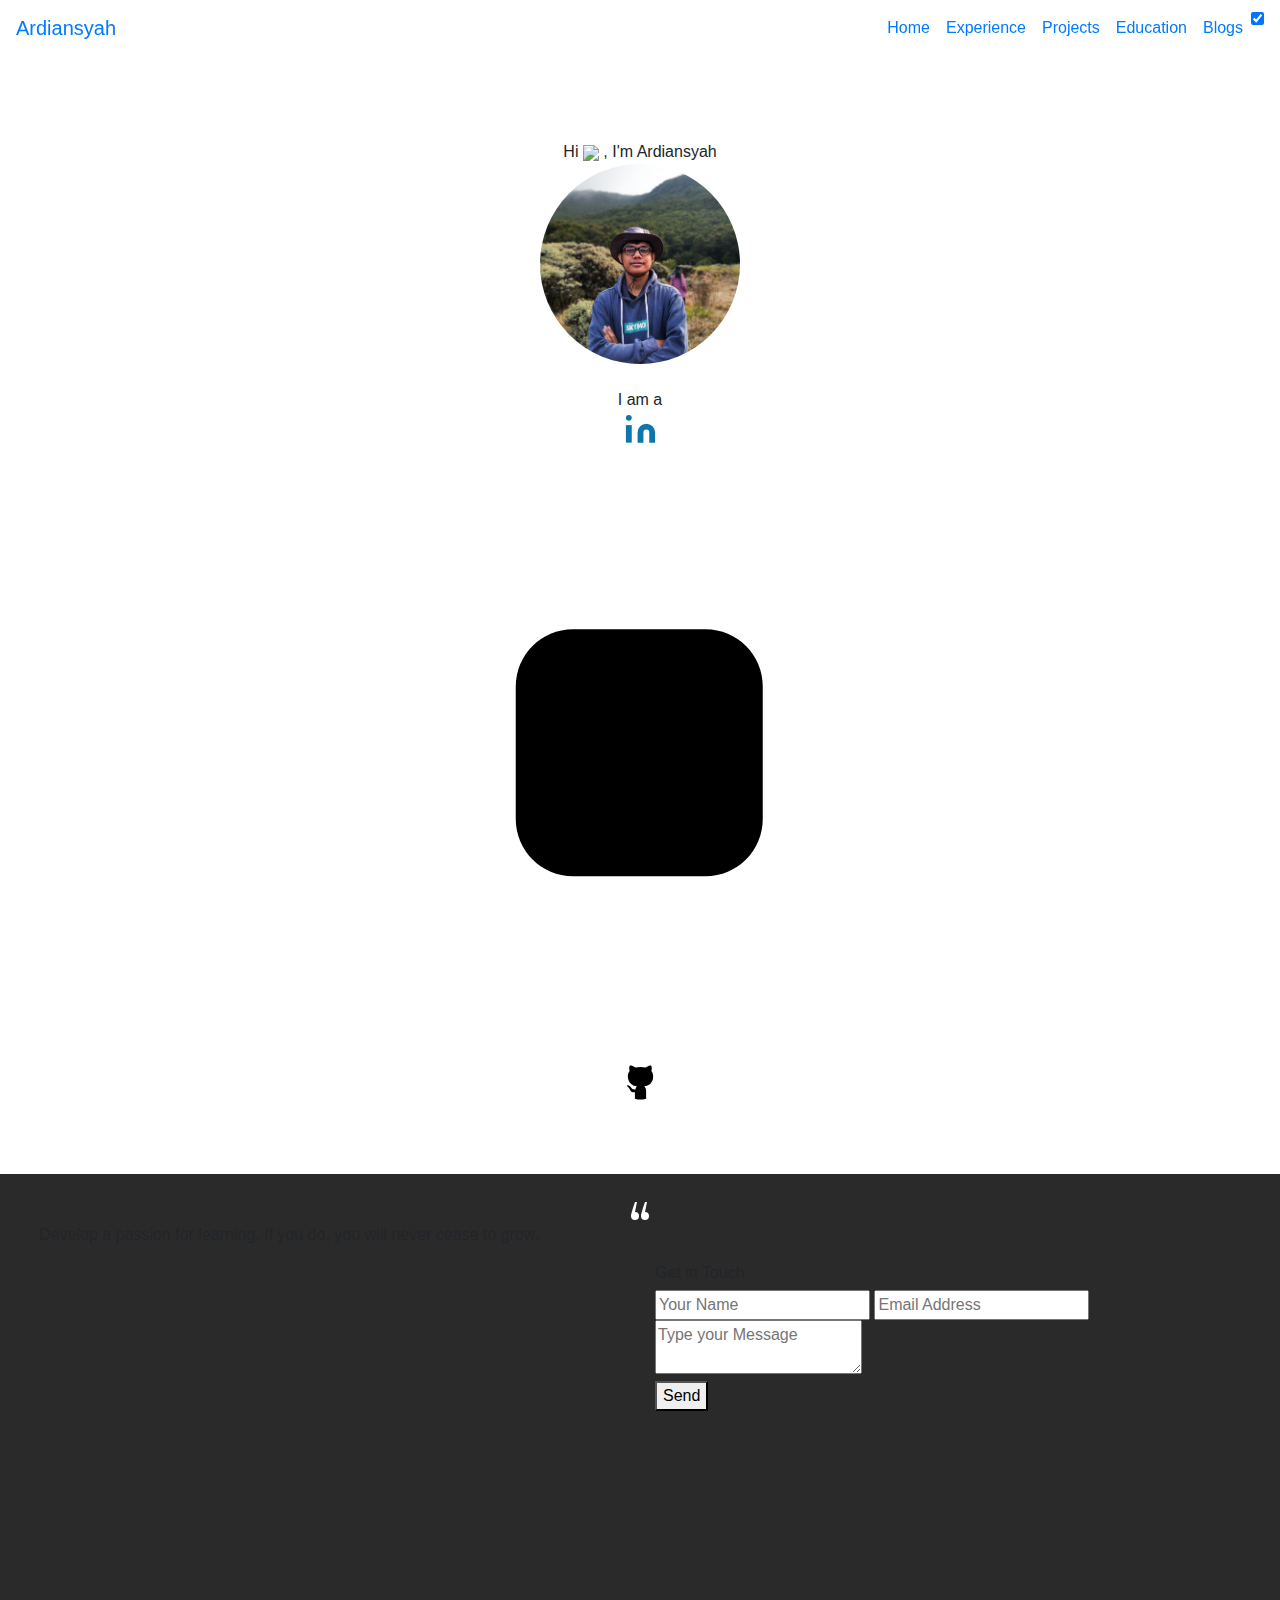
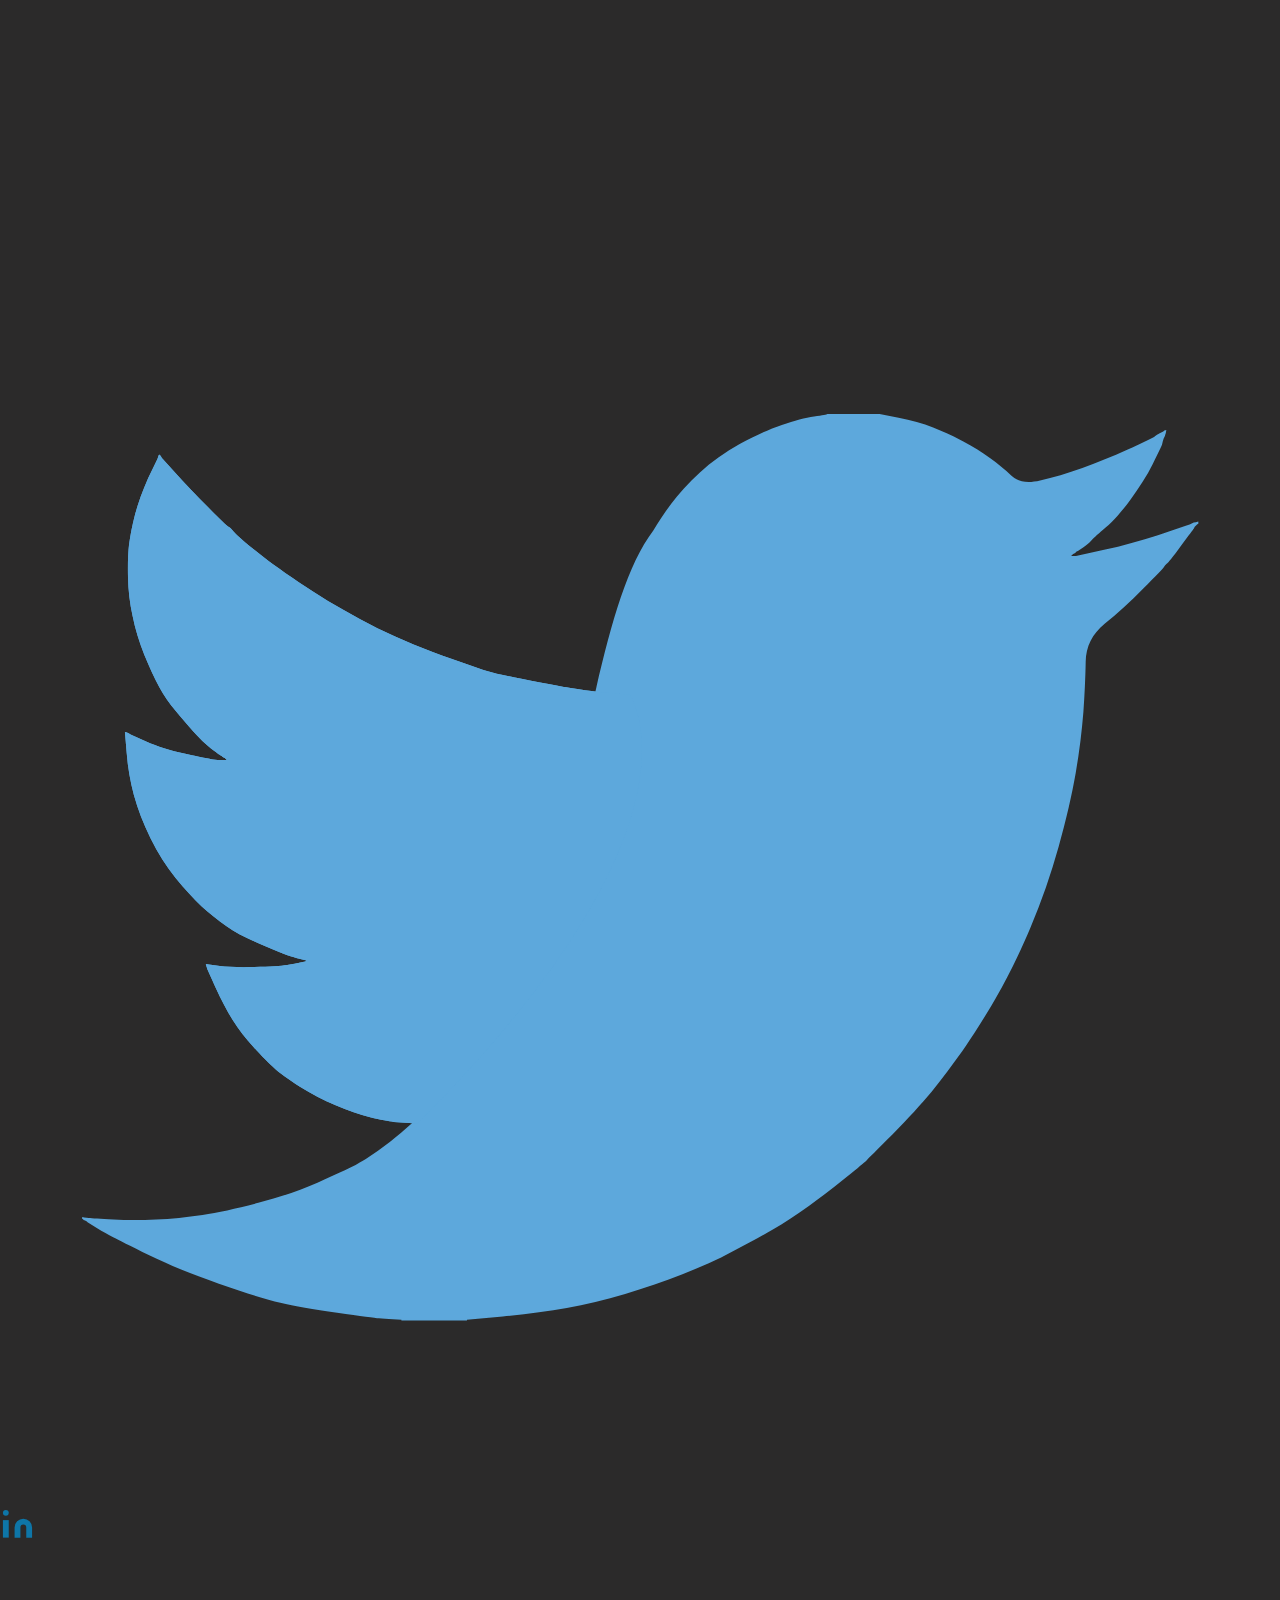
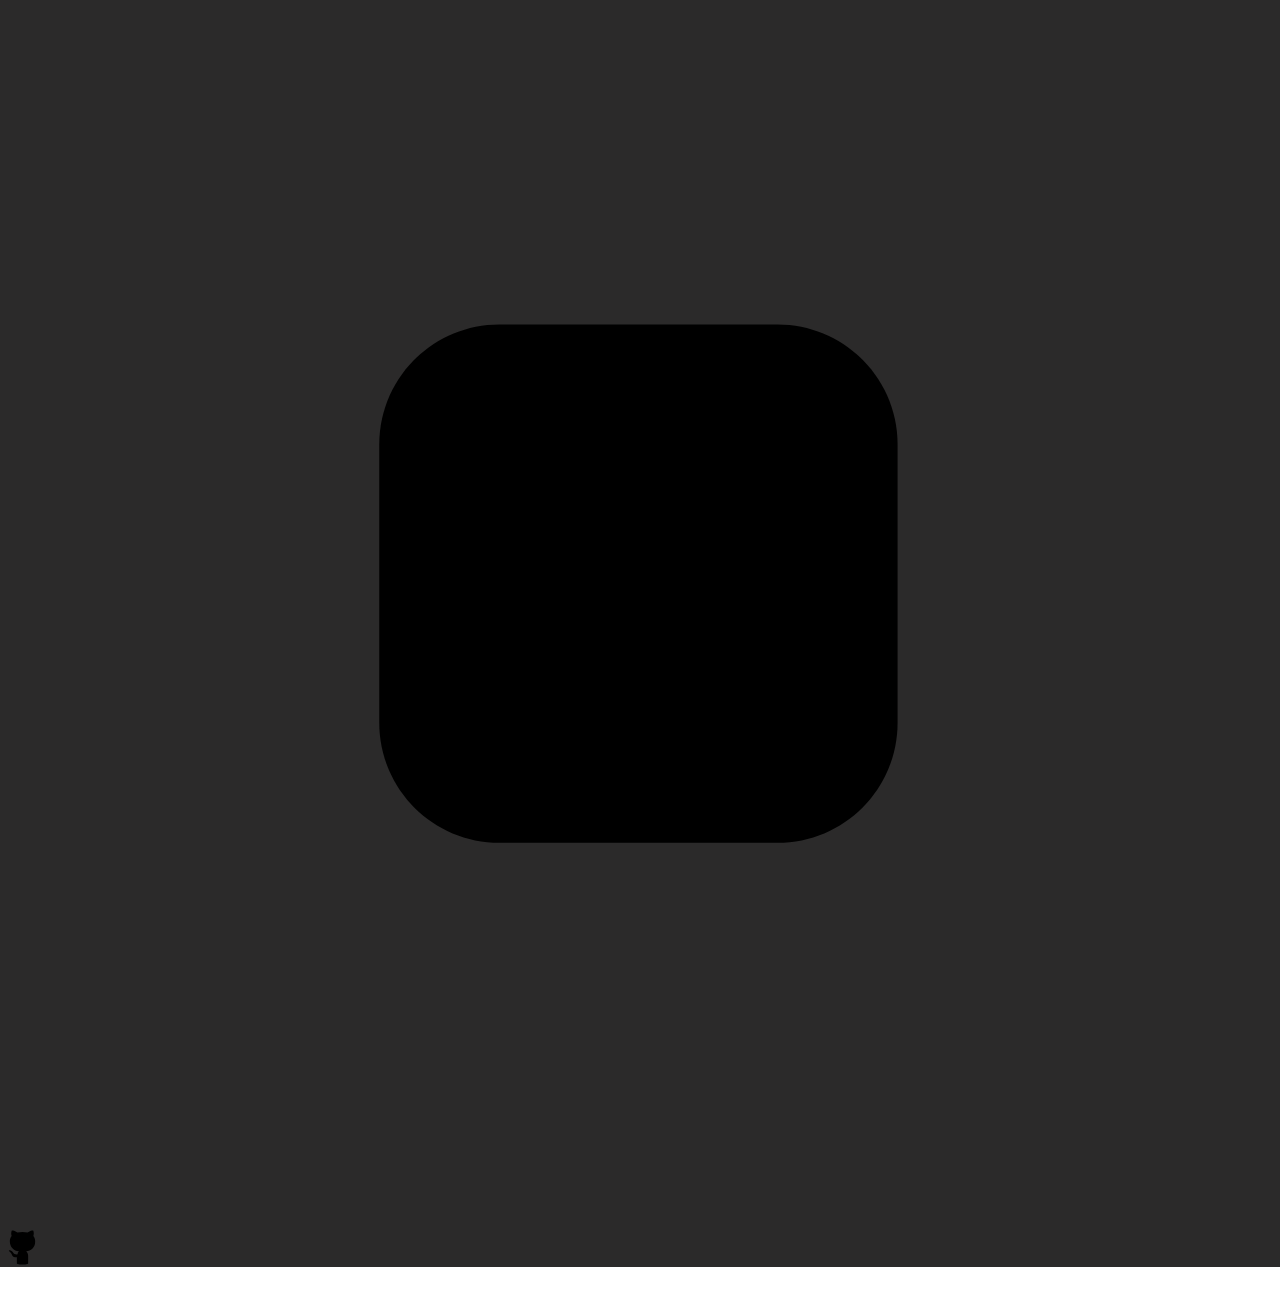
==== index.html @ 1f2e2c2a "ngedit bebrapa file" ====
<!DOCTYPE html>
<html lang="en" light-mode="dark">

<head>
    <title>Ardiansyah | Home</title>
    <meta charset="UTF-8">
    <meta name="viewport" content="width=device-width, initial-scale=1.0">
    <meta name="keywords" content="free portfolio template,portfolio template, portfolio website template, open source, open sourcing, contributing to open source" />
    <meta name="description" content="This project serves free and beautiful portfolio template for everyone. Anyone can showcase their work including moocs, education, projects, experience,etc. to the world." />
    <!-- Robot.txt -->
    <meta name="robots" content="index,follow" />
    <meta name="Googlebot" content="index,follow" />
    <meta name="AdsBot-Google" content="index,follow" />
    <meta property="og:site_name" content="https://portfolio.smaranjitghose.codes/">
    <meta property="og:title" content="Ardiansyah | Home">
    <meta property="og:description" content="This project serves free and beautiful portfolio template for everyone. Anyone can showcase their work including moocs, education, projects, experience,etc. to the world.">
    <meta property="og:type" content="website">
    <meta property="og:url" content="https://portfolio.smaranjitghose.codes/">
    <meta name="twitter:card" content="summary">
    <meta name="twitter:site" content="https://portfolio.smaranjitghose.codes/">
    <meta name="application-name" content="Ardiansyah | Home" />
    <meta name="apple-mobile-web-app-title" content="Ardiansyah | Home" />
    <meta name="summary" content="An open source project aimed at providing free and beautiful templates to everyone for building their portfolio websites and showcase their work to the world." />
    <!--For Dark/Light mode Toggle-->
    <script src="https://code.iconify.design/1/1.0.4/iconify.min.js"></script>
    <!--Import Google Icon Font-->
    <link rel="stylesheet" href="https://maxcdn.bootstrapcdn.com/bootstrap/4.5.0/css/bootstrap.min.css" />
    <link href="https://fonts.googleapis.com/css2?family=Poppins:wght@200;300&display=swap" rel="stylesheet">
    <script src='https://kit.fontawesome.com/a076d05399.js'></script>
    <link rel="stylesheet" href="assets/css/preloader.css">
    <link rel="stylesheet" href="assets/css/home.css">
    <link rel="stylesheet" href="assets/css/style.css">
    <!-- Favicon -->
    <link id='favicon' rel="shortcut icon" href="assets/images/dp_ardiansyah.jpg" type="image/x-png">
    <!-- Font awesome icons -->
    <link rel="stylesheet" href="https://cdnjs.cloudflare.com/ajax/libs/font-awesome/5.15.1/css/all.min.css" integrity="sha512-+4zCK9k+qNFUR5X+cKL9EIR+ZOhtIloNl9GIKS57V1MyNsYpYcUrUeQc9vNfzsWfV28IaLL3i96P9sdNyeRssA==" crossorigin="anonymous" />
    <link rel="stylesheet" href="https://cdn.jsdelivr.net/gh/jpswalsh/academicons@1/css/academicons.min.css">
    <script defer src="./assets/js/dynamicTitle.js"></script>
    <!-- Global site tag (gtag.js) - Google Analytics -->
    <script async src="https://www.googletagmanager.com/gtag/js?id=G-M11CMZ12Q"></script>
    <script>
        window.dataLayer = window.dataLayer || [];
        function gtag(){dataLayer.push(arguments);}
        gtag('js', new Date());

        gtag('config', 'G-M11CMZ12Q');
    </script>
</head>

<body class="no-scroll-preload">
    <!-- loader -->
    <div class="loader-container">
        <div class="atom">
            <div class="electron"></div>
            <div class="electron-alpha"></div>
            <div class="electron-omega"></div>
        </div>
    </div>

    <!--Dynamic Nav Bar-->

    <!--Particles effect-->
    <div id="home">
        <section class="center">
            <div id="particles-js"></div>
        </section>
    </div>
    <center>
        <!-- Home Section -->
        <div class="text col-sm-6" style="margin-top: 140px;">Hi <span class="wave"><img src="assets/images/Hand.gif" width="35px"></span>&nbsp;, I'm <span class="header">Ardiansyah</span>
            <div class="center">
                <div>
                    <img src="assets/images/ardiansyah-profile.jpg" alt="" class="rounded-circle" height="200" width="200">
                </div>
                <br/>
                <span style="display: inline;">I am a <span class="animated-text"
                    data-words="Fullstack Developer, Network Adminstrator, UI/UX Designer, IT Support"></span>
                </span>
                <div>
                    <div class="social-icons">

                        <a class="socialicon linkedin" href="https://www.linkedin.com/in/ardiansyah-ardiansyah-232144207/" target="_blank" rel="author">
                            <svg class="linkedin-icon" xmlns="http://www.w3.org/2000/svg" width="35" viewBox="0 0 24 24" fill="#0e76a8" stroke-width="1" stroke-linecap="round" stroke-linejoin="round" class="feather feather-linkedin">
                                <path d="M16 8a6 6 0 0 1 6 6v7h-4v-7a2 2 0 0 0-2-2 2 2 0 0 0-2 2v7h-4v-7a6 6 0 0 1 6-6z"></path>
                                <rect x="2" y="9" width="4" height="12"></rect>
                                <circle cx="4" cy="4" r="2"></circle>
                            </svg>
                        </a>

                        <a class="socialicon instagram" href="https://www.instagram.com/ardi.ansyahh3/?hl=id" target="_blank" rel="author">
                            <!-- svg code for instagram icon -->
                            <svg class="instagram-icon" x="0px" y="0px" viewBox="0 0 202.5 202.5" style="enable-background:new 0 0 202.5 202.5;">
                                <circle id="littleCircle" class="st0" cx="101" cy="101.5" r="18.9" />
                                <circle id="shutter" class="st0" cx="101" cy="101.5" r="8" />
                                <circle id="lens" class="st0" cx="125.5" cy="78.6" r="2.9" />
                                <path id="camera" class="st0" d="M79,60.5h44c10.5,0,19,8.5,19,19v44c0,10.5-8.5,19-19,19H79c-10.5,0-19-8.5-19-19v-44
                                                                                                        C60,69,68.5,60.5,79,60.5z" />
                            </svg>
                        </a>

                        <a class="socialicon github" href="https://github.com/ardiansyah232003" target="_blank" rel="author">
                            <!-- SVG code for Github icon -->
                            <svg class="github-icon" width="45px" height="45px" viewBox="0 0 300 300">
                                <!-- body -->
                                <path id="body" d="M112.5,234.4v43.1c24.5,7.5,50.5,7.5,75,0V225c-0.4-11.1-4.9-21.6-12.7-29.6c30-3.4,59.5-23.5,59.5-64.1
                                                            c0.9-13.9-3.3-27.7-11.8-38.7c4.1-11.6,3.7-24.4-1.3-35.7c0,0-11.2-3.7-37.5,13.8c-22.1-6.1-45.3-6.1-67.4,0
                                                            C90.6,53.3,78.9,56.8,78.9,56.8c-5,11.3-5.4,24.1-1.3,35.7c-8.5,11.1-12.7,24.8-11.9,38.7c0.2,33.8,26.4,61.8,60.2,64.1
                                                            c-5,4.7-8.1,11.1-8.6,18" />
                                <!-- arm                             -->
                                <path id="arm" d="M125.2,213.4c-13.9,7.8-31.5,2.8-39.3-11.2c-4.3-7.7-12-12.8-20.7-13.8c-11.2,0-4.6,6.4,0,9.4
                                                            c6,5.1,10.8,11.5,13.8,18.8c2.9,7.4,7.7,24.1,41.5,17.8" />
                            </svg>
                        </a>
                    </div>
                </div>
            </div>
        </div>
    </center>

    <br><br><br>
    <!-- Dynamic footer section -->
    <script src="https://code.jquery.com/jquery-3.5.1.min.js" integrity="sha256-9/aliU8dGd2tb6OSsuzixeV4y/faTqgFtohetphbbj0=" crossorigin="anonymous"></script>

    <!-- Google Analytics -->
    <script async src="https://www.googletagmanager.com/gtag/js?id=G-G6D61F5TL4"></script>
    <!-- Fetching our Google Tag Manager -->

    <!--JavaScript at end of body for optimized loading-->
    <script src="assets/js/app.js"></script>
    <script src="https://cdnjs.cloudflare.com/ajax/libs/popper.js/1.12.9/umd/popper.min.js" integrity="sha384-ApNbgh9B+Y1QKtv3Rn7W3mgPxhU9K/ScQsAP7hUibX39j7fakFPskvXusvfa0b4Q" crossorigin="anonymous"></script>
    <script src="https://maxcdn.bootstrapcdn.com/bootstrap/4.0.0/js/bootstrap.min.js" integrity="sha384-JZR6Spejh4U02d8jOt6vLEHfe/JQGiRRSQQxSfFWpi1MquVdAyjUar5+76PVCmYl" crossorigin="anonymous"></script>
    <script src='https://cdnjs.cloudflare.com/ajax/libs/particles.js/2.0.0/particles.min.js'></script>
    <script src="assets/js/particle.js"></script>

</body>

</html>
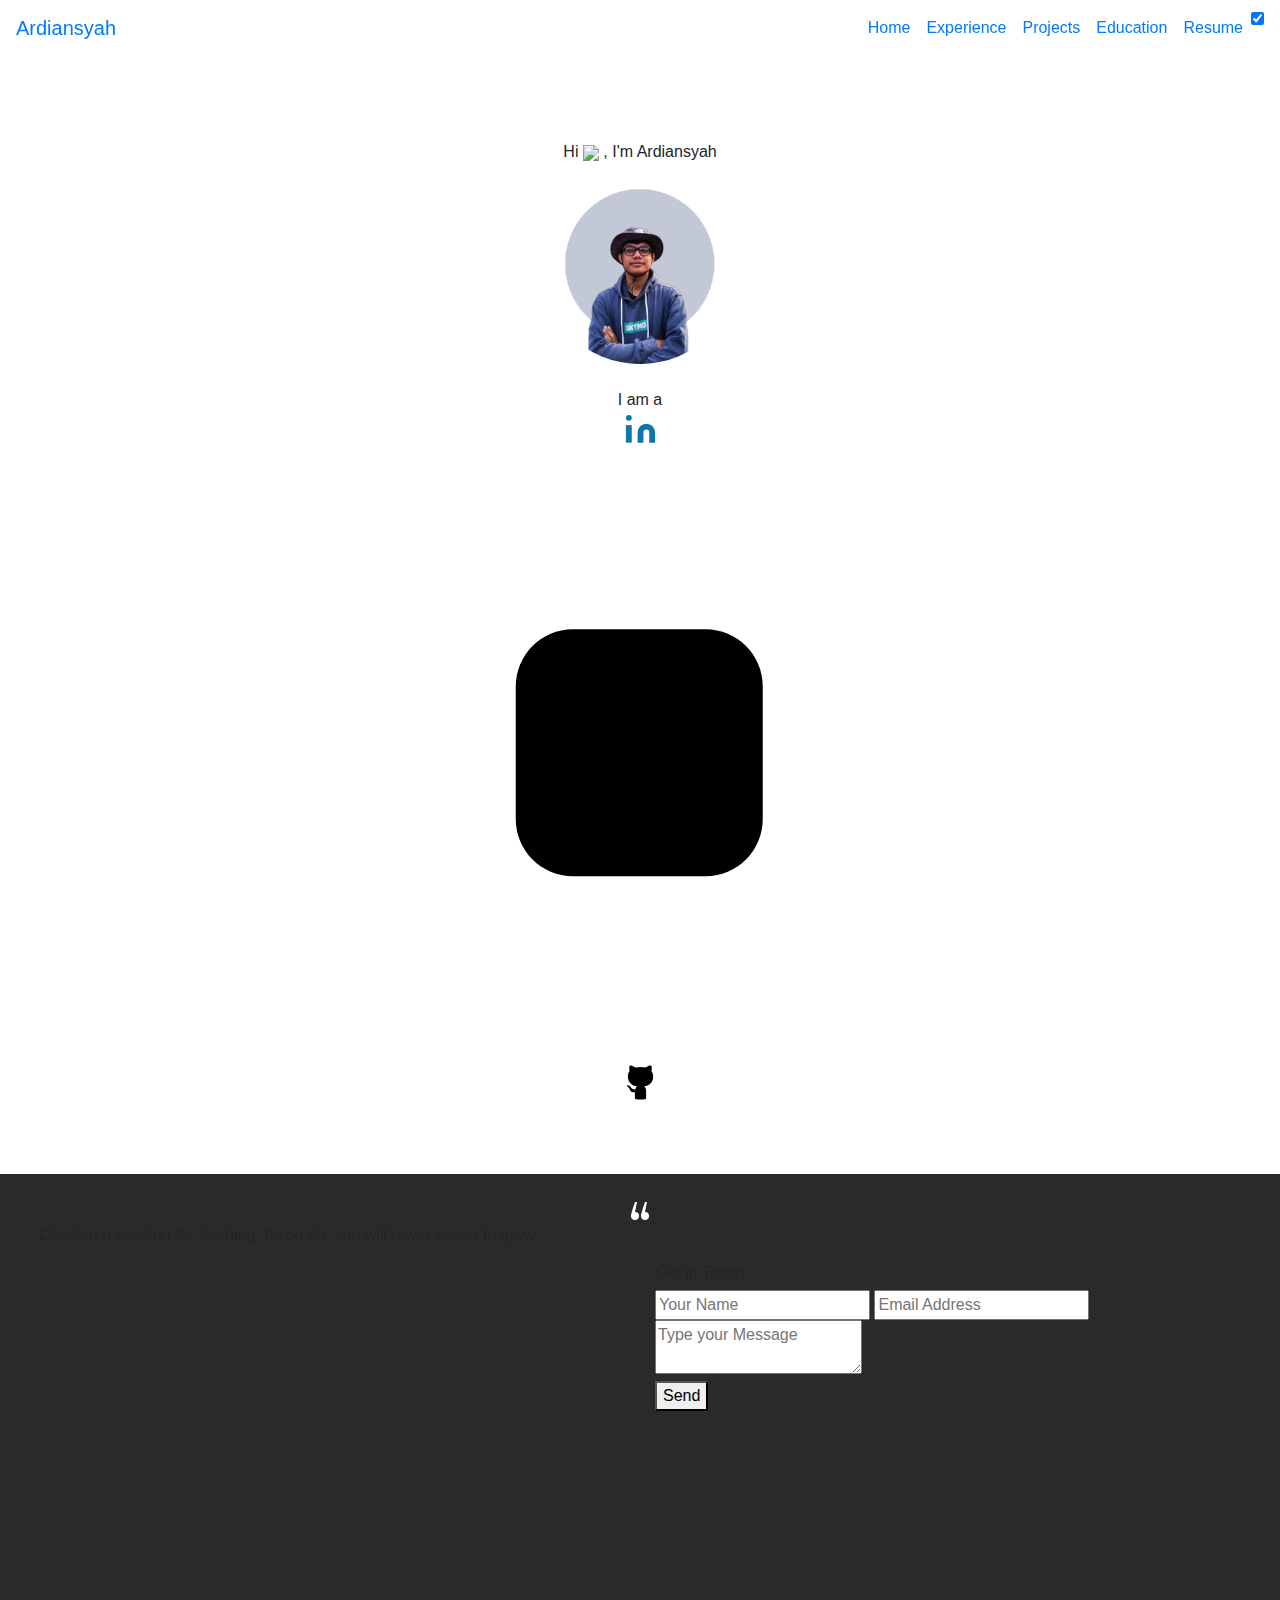
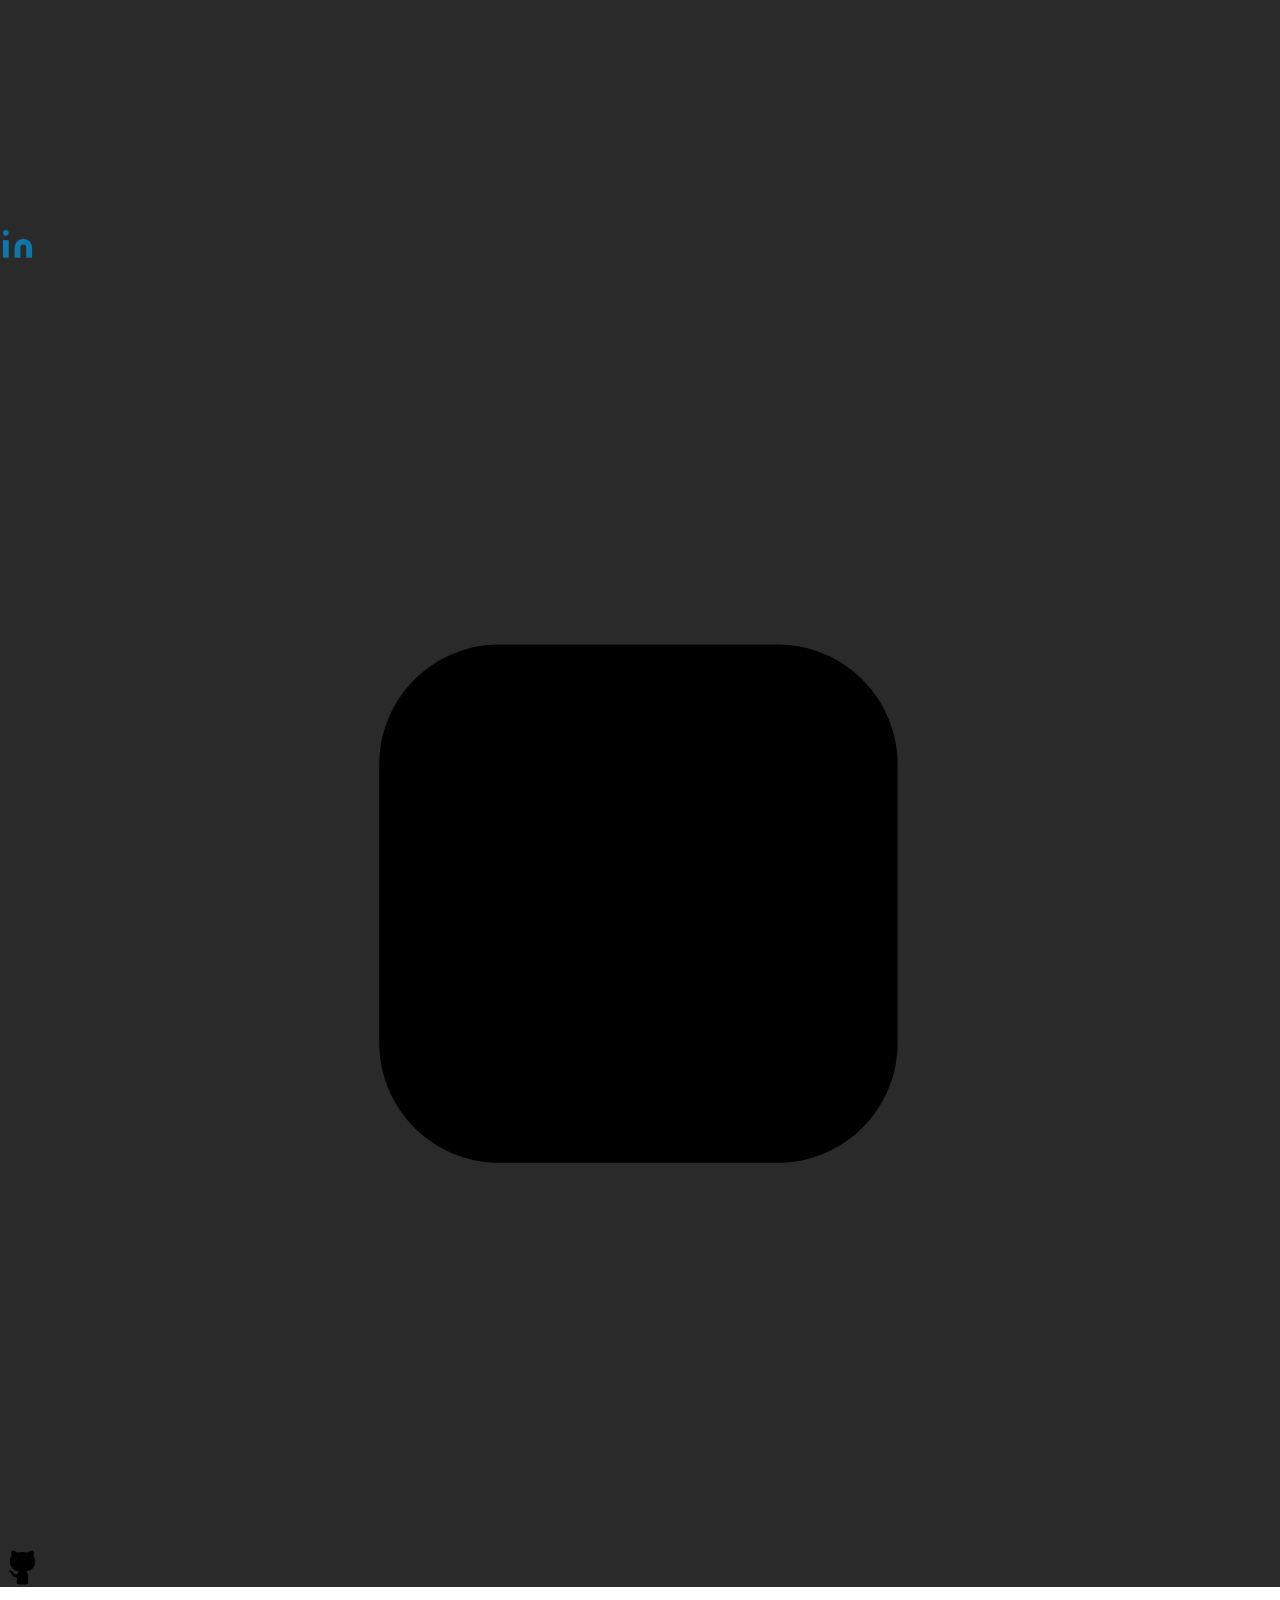
==== commit 6778859d: "ngubah profile portfolio" ====
--- a/index.html
+++ b/index.html
@@ -31,7 +31,7 @@
     <link rel="stylesheet" href="assets/css/home.css">
     <link rel="stylesheet" href="assets/css/style.css">
     <!-- Favicon -->
-    <link id='favicon' rel="shortcut icon" href="assets/images/dp_ardiansyah.jpg" type="image/x-png">
+    <link id='favicon' rel="shortcut icon" href="assets/images/profile-me4.png" type="image/x-png">
     <!-- Font awesome icons -->
     <link rel="stylesheet" href="https://cdnjs.cloudflare.com/ajax/libs/font-awesome/5.15.1/css/all.min.css" integrity="sha512-+4zCK9k+qNFUR5X+cKL9EIR+ZOhtIloNl9GIKS57V1MyNsYpYcUrUeQc9vNfzsWfV28IaLL3i96P9sdNyeRssA==" crossorigin="anonymous" />
     <link rel="stylesheet" href="https://cdn.jsdelivr.net/gh/jpswalsh/academicons@1/css/academicons.min.css">
@@ -70,7 +70,7 @@
         <div class="text col-sm-6" style="margin-top: 140px;">Hi <span class="wave"><img src="assets/images/Hand.gif" width="35px"></span>&nbsp;, I'm <span class="header">Ardiansyah</span>
             <div class="center">
                 <div>
-                    <img src="assets/images/ardiansyah-profile.jpg" alt="" class="rounded-circle" height="200" width="200">
+                    <img src="assets/images/profile-me4.png" alt="" class="rounded-circle" height="200" width="200">
                 </div>
                 <br/>
                 <span style="display: inline;">I am a <span class="animated-text"
